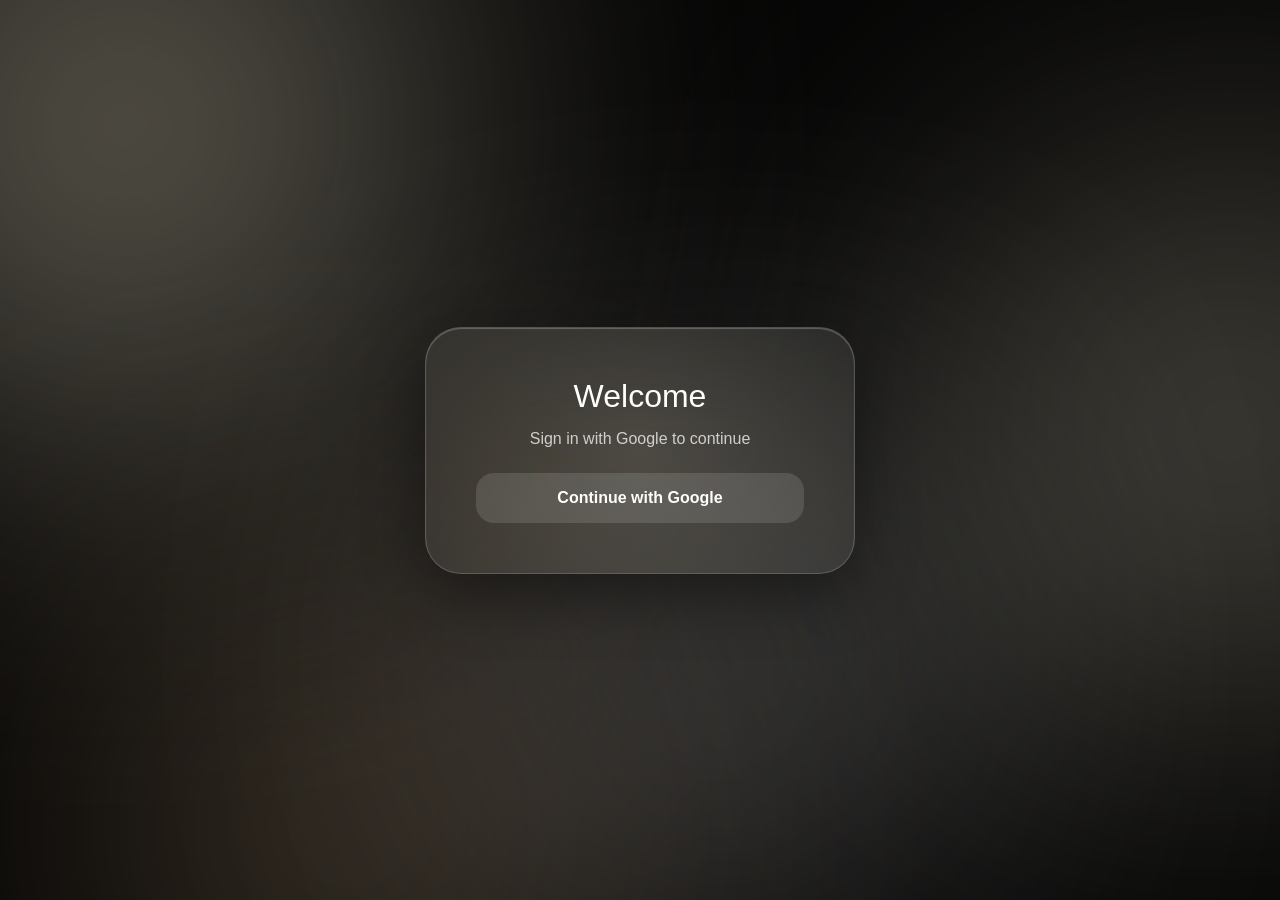
==== Login files/Login.html @ 6c84fae1 "V2" ====
<!DOCTYPE html>
<html lang="en">
<head>
  <meta charset="UTF-8">
  <meta name="viewport" content="width=device-width, initial-scale=1.0">

  <title>Login</title>

  <!-- Fonts -->
  <link href="https://fonts.googleapis.com/css2?family=Pacifico&display=swap" rel="stylesheet">

  <!-- CSS -->
  <link rel="stylesheet" href="login.css">

  <!-- Google -->
  <script src="https://accounts.google.com/gsi/client" async defer></script>
</head>

<body>

  <!-- Intro -->
  <div id="intro">
    <div class="glass-word">Hello</div>
  </div>

  <!-- Ambient lights -->
  <div class="background">
    <div class="light light1"></div>
    <div class="light light2"></div>
    <div class="light light3"></div>
    <div class="light light4"></div>
  </div>

  <!-- Login card -->
  <div class="login-card">
    <h1>Welcome</h1>

    <p id="loginStatus">Sign in with Google to continue</p>

    <button id="loginBtn">Continue with Google</button>
  </div>

  <script src="login.js"></script>

</body>
</html>
---- Login files/login.css ----
*{
  margin:0;
  padding:0;
  box-sizing:border-box;
}

body{
  height:100vh;
  overflow:hidden;
  display:flex;
  justify-content:center;
  align-items:center;
  background:#050505;
  font-family:-apple-system,BlinkMacSystemFont,"Segoe UI",sans-serif;
}

/* =========================
   INTRO (HELLOO)
========================= */

#intro{
  position:fixed;
  inset:0;
  display:flex;
  justify-content:center;
  align-items:center;
  background:#050505;
  z-index:9999;

  animation:introFade 7s forwards;
}

.glass-word{
  font-family:'Pacifico', cursive;
  font-size:clamp(6rem,14vw,14rem);
  color:rgba(255,250,235,.95);

  /* GLASS BOX BACK */
  padding:.25em .55em;
  border-radius:45px;

  background:rgba(255,255,255,.08);
  border:1px solid rgba(255,255,255,.18);

  backdrop-filter:blur(40px) saturate(180%);
  -webkit-backdrop-filter:blur(40px) saturate(180%);

  box-shadow:
    0 20px 60px rgba(0,0,0,.45),
    inset 0 1px 1px rgba(255,255,255,.35);

  opacity:0;
  animation:helloReveal 6s ease forwards;

  position:relative;
  overflow:hidden;
}

/* shine sweep */
.glass-word::before{
  content:"";
  position:absolute;
  top:0;
  left:-200%;
  width:300%;
  height:100%;

  background:linear-gradient(
    90deg,
    transparent,
    rgba(255,255,255,.25),
    transparent
  );

  animation:shine 2.8s ease forwards;
}

/* =========================
   BACKGROUND LIGHTS (UPDATED)
========================= */

.background{
  position:fixed;
  inset:0;
  overflow:hidden;
}

/* base light style */
.light{
  position:absolute;
  border-radius:50%;
  filter:blur(170px);
  opacity:.7;

  background:radial-gradient(
    circle,
    rgba(255,244,214,.95),
    rgba(255,244,214,0)
  );

  animation: flicker 4s infinite ease-in-out;
}

/* different colors */
.light1{
  width:650px;
  height:650px;
  top:-200px;
  left:-200px;
  animation: float1 22s infinite alternate ease-in-out, flicker 3.5s infinite;
}

.light2{
  width:500px;
  height:500px;
  top:20%;
  right:-200px;
  animation: float2 26s infinite alternate ease-in-out, flicker 4.2s infinite;
}

.light3{
  width:450px;
  height:450px;
  bottom:-150px;
  left:10%;

  background:radial-gradient(
    circle,
    rgba(255,210,160,.85),
    rgba(255,210,160,0)
  );

  animation: float3 24s infinite alternate ease-in-out, flicker 5s infinite;
}

.light4{
  width:420px;
  height:420px;
  top:50%;
  left:40%;

  background:radial-gradient(
    circle,
    rgba(255,255,255,.9),
    rgba(255,255,255,0)
  );

  animation: float4 28s infinite alternate ease-in-out, flicker 3.8s infinite;
}

/* =========================
   LOGIN CARD (GLASS)
========================= */

.login-card{
  width:430px;
  max-width:90%;

  padding:50px;
  text-align:center;

  border-radius:36px;

  background:rgba(255,255,255,.08);
  border:1px solid rgba(255,255,255,.18);

  backdrop-filter:blur(55px) saturate(220%);
  -webkit-backdrop-filter:blur(55px) saturate(220%);

  box-shadow:
    0 20px 60px rgba(0,0,0,.4),
    inset 0 1px 1px rgba(255,255,255,.25);

  color:white;

  position:relative;
  z-index:10;

  overflow:hidden;
}

.login-card::after{
  content:"";
  position:absolute;
  inset:-100px;

  background:radial-gradient(
    circle at center,
    rgba(255,244,214,.12),
    transparent 60%
  );

  pointer-events:none;
}

h1{
  margin-bottom:15px;
  font-weight:500;
}

#loginStatus{
  color:rgba(255,255,255,.75);
  margin-bottom:25px;
}

#loginBtn{
  width:100%;
  padding:16px;

  border:none;
  border-radius:18px;

  background:rgba(255,255,255,.12);
  color:white;

  font-size:1rem;
  font-weight:600;

  cursor:pointer;

  transition:.25s;
}

#loginBtn:hover{
  transform:translateY(-3px);
  background:rgba(255,255,255,.18);
}

/* =========================
   ANIMATIONS
========================= */

@keyframes helloReveal{
  0%{
    opacity:0;
    transform:scale(.75);
    filter:blur(30px);
  }
  25%{
    opacity:1;
    transform:scale(1);
    filter:blur(0);
  }
  75%{opacity:1;}
  100%{
    opacity:0;
    transform:scale(1.08);
    filter:blur(10px);
  }
}

@keyframes introFade{
  0%,85%{opacity:1;}
  100%{
    opacity:0;
    visibility:hidden;
    pointer-events:none;
  }
}

@keyframes shine{
  from{transform:translateX(-200%);}
  to{transform:translateX(200%);}
}

/* smooth drifting motion */
@keyframes float1{
  from{transform:translate(0,0);}
  to{transform:translate(260px,180px);}
}

@keyframes float2{
  from{transform:translate(0,0);}
  to{transform:translate(-240px,210px);}
}

@keyframes float3{
  from{transform:translate(0,0);}
  to{transform:translate(200px,-170px);}
}

@keyframes float4{
  from{transform:translate(0,0);}
  to{transform:translate(-170px,-150px);}
}

/* flicker effect */
@keyframes flicker{
  0%   {opacity:.55; transform:scale(1);}
  20%  {opacity:.8;}
  40%  {opacity:.45;}
  60%  {opacity:.9; transform:scale(1.02);}
  80%  {opacity:.6;}
  100% {opacity:.75; transform:scale(1);}
}
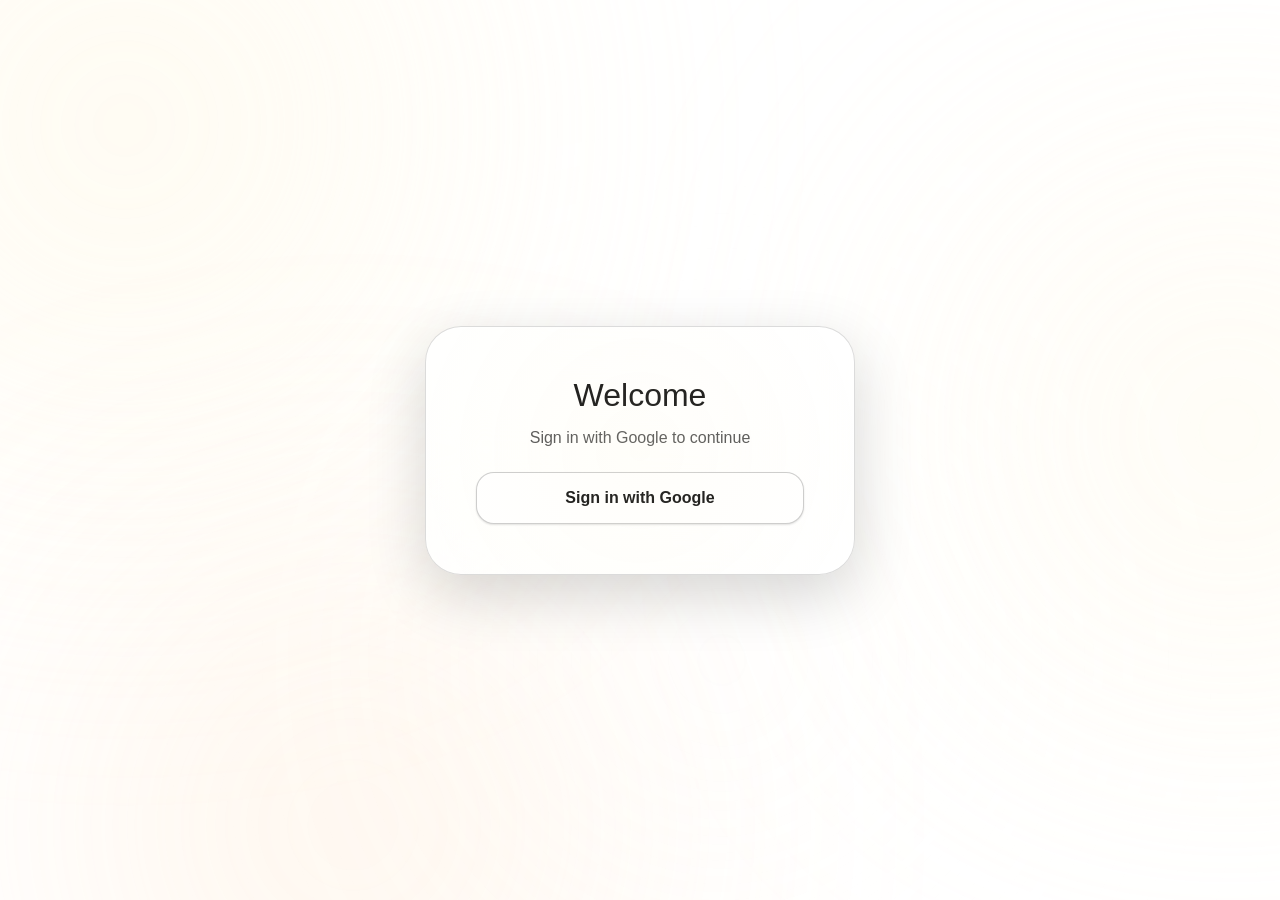
==== commit f7c7e626: "Added color change depending on system mode "Dark mode" or "light mode"" ====
--- a/Login files/Login.html
+++ b/Login files/Login.html
@@ -4,16 +4,26 @@
   <meta charset="UTF-8">
   <meta name="viewport" content="width=device-width, initial-scale=1.0">
 
-  <title>Login</title>
+  <title>Login page</title>
 
   <!-- Fonts -->
-  <link href="https://fonts.googleapis.com/css2?family=Pacifico&display=swap" rel="stylesheet">
+<link rel="preconnect" href="https://fonts.googleapis.com">
+<link rel="preconnect" href="https://fonts.gstatic.com" crossorigin>
+
+<link href="https://fonts.googleapis.com/css2?family=Pacifico&display=swap" rel="stylesheet">
 
   <!-- CSS -->
   <link rel="stylesheet" href="login.css">
 
   <!-- Google -->
-  <script src="https://accounts.google.com/gsi/client" async defer></script>
+  <!-- Speed up connection to Google -->
+<link rel="preconnect" href="https://accounts.google.com">
+<link rel="preconnect" href="https://apis.google.com">
+<link rel="dns-prefetch" href="//accounts.google.com">
+<link rel="dns-prefetch" href="//apis.google.com">
+
+<!-- Google -->
+<script src="https://accounts.google.com/gsi/client" async defer></script>
 </head>
 
 <body>
@@ -37,10 +47,11 @@
 
     <p id="loginStatus">Sign in with Google to continue</p>
 
-    <button id="loginBtn">Continue with Google</button>
+    <button id="loginBtn">Sign in with Google</button>
   </div>
 
-  <script src="login.js"></script>
+    <!-- changing name to Login.js -->
+  <script src="Login.js" defer></script>
 
 </body>
-</html>+</html>
--- a/Login files/login.css
+++ b/Login files/login.css
@@ -292,4 +292,40 @@
   60%  {opacity:.9; transform:scale(1.02);}
   80%  {opacity:.6;}
   100% {opacity:.75; transform:scale(1);}
-}+}
+
+/* This must come after the base styles so the light-mode colours win. */
+@media (prefers-color-scheme: light){
+  body,
+  #intro{
+    background:#fff;
+  }
+
+  .login-card{
+    background:rgba(255,255,255,.78);
+    border-color:rgba(0,0,0,.14);
+    box-shadow:0 20px 60px rgba(0,0,0,.16), inset 0 1px 1px rgba(255,255,255,.8);
+    color:#111;
+  }
+
+  #loginStatus{
+    color:rgba(0,0,0,.68);
+  }
+
+  #loginBtn{
+    background:#fff;
+    border:1px solid rgba(0,0,0,.2);
+    color:#111;
+    box-shadow:0 1px 2px rgba(0,0,0,.12);
+  }
+
+  #loginBtn:hover{
+    background:#f8f8f8;
+  }
+
+  .glass-word{
+    color:#111;
+    background:rgba(255,255,255,.55);
+    border-color:rgba(0,0,0,.12);
+  }
+}
